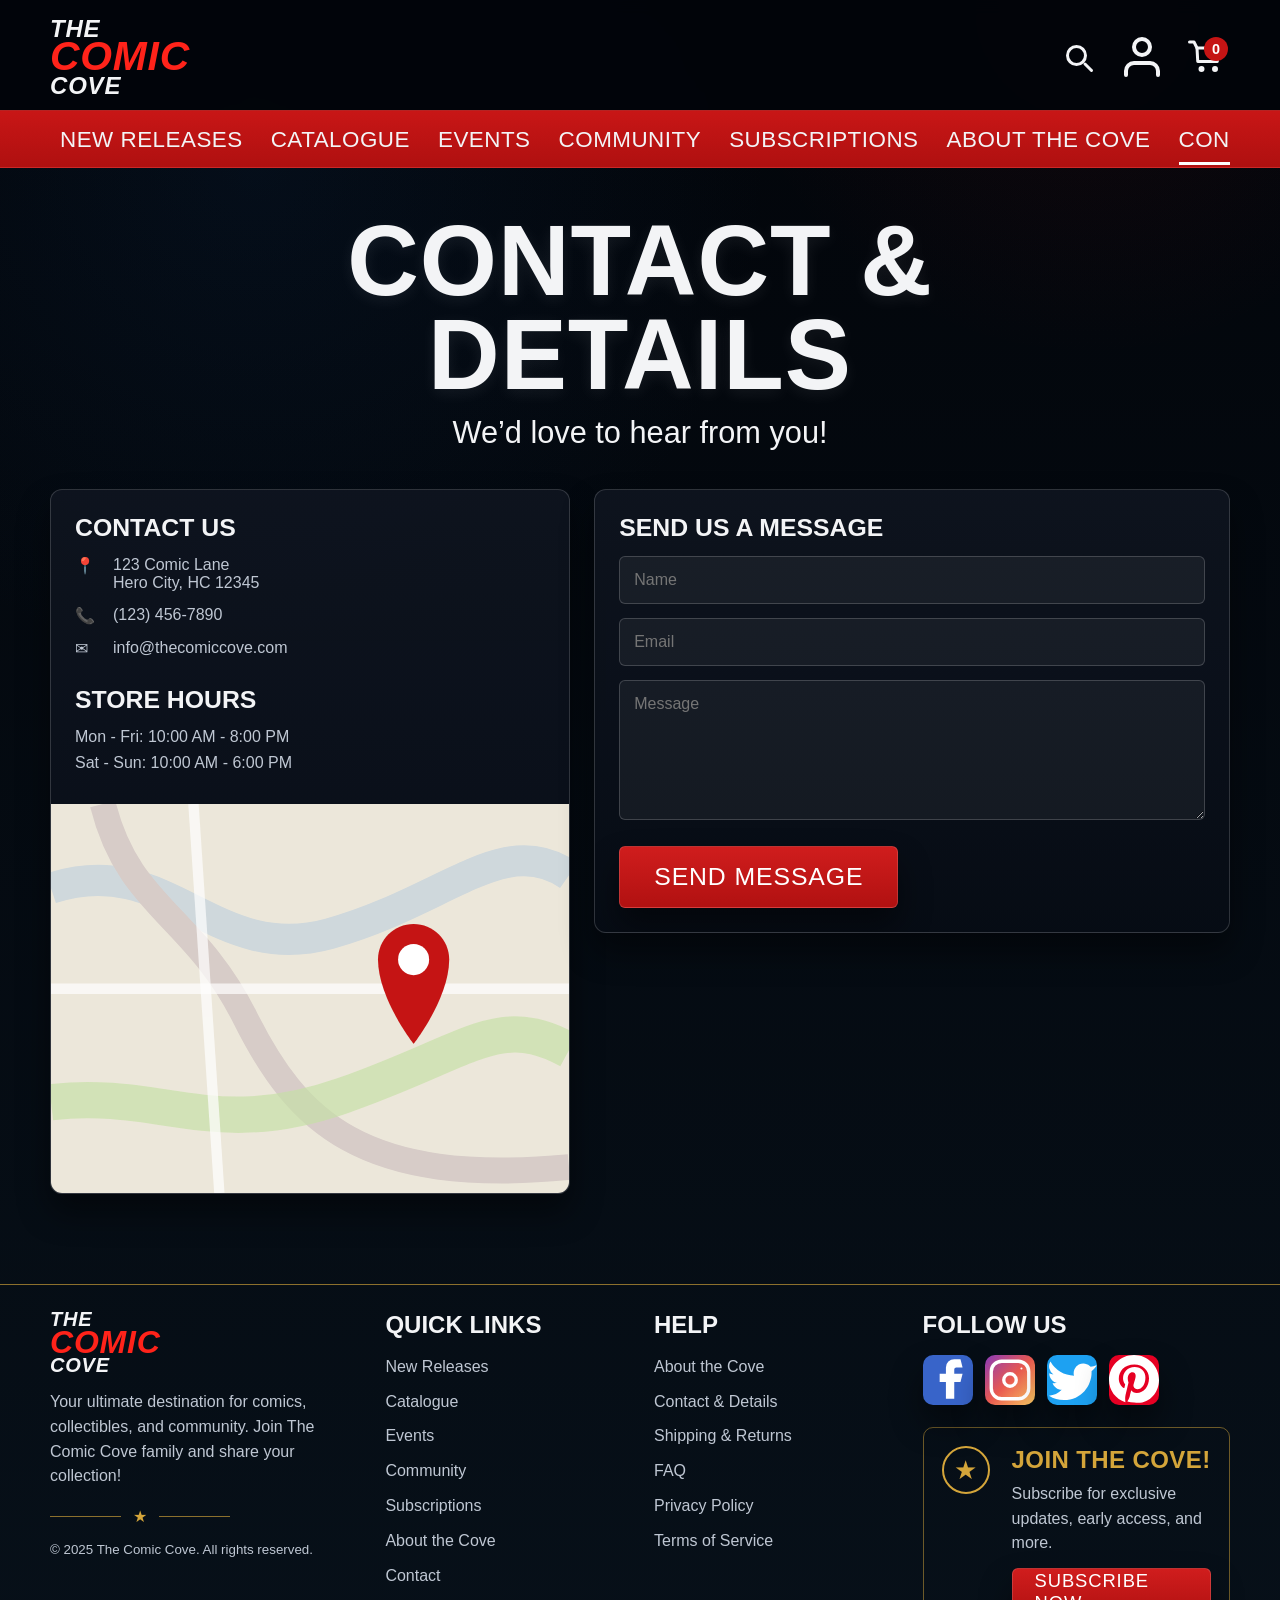
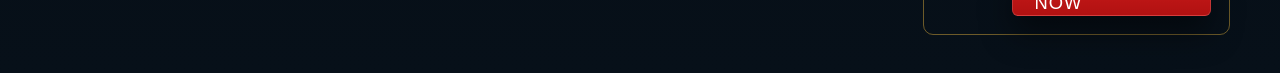
==== contact-details.html @ 4f10577a "Initial Commit" ====
<!DOCTYPE html>
<html lang="en">
<head>
  <meta charset="UTF-8" />
  <meta name="viewport" content="width=device-width, initial-scale=1.0, viewport-fit=cover, user-scalable=yes, maximum-scale=5" />
  <title>Contact & Details | The Comic Cove</title>
  <link rel="stylesheet" href="assets/css/style.css" />
</head>
<body class="">
  
<header class="site-header">
  <div class="topbar container">
    <a class="logo" href="index.html"><span class="logo-top">THE</span><span class="logo-red">COMIC</span><span class="logo-bottom">COVE</span></a>
    <div class="header-icons">
      <button aria-label="Search" class="icon-btn search-btn">
        <svg xmlns="http://www.w3.org/2000/svg" viewBox="0 0 24 24" fill="none" stroke="currentColor" stroke-width="2" stroke-linecap="round" stroke-linejoin="round" aria-hidden="true" focusable="false">
          <circle cx="11" cy="11" r="6" />
          <line x1="21" y1="21" x2="16.65" y2="16.65" />
        </svg>
      </button>
      <a aria-label="Login" class="icon-link login-link" href="login.html">
        <svg xmlns="http://www.w3.org/2000/svg" viewBox="0 0 24 24" fill="none" stroke="currentColor" stroke-width="2" stroke-linecap="round" stroke-linejoin="round" aria-hidden="true" focusable="false">
          <path d="M20 21v-2a4 4 0 0 0-4-4H8a4 4 0 0 0-4 4v2" />
          <circle cx="12" cy="7" r="4" />
        </svg>
      </a>
      <button aria-label="Cart" class="icon-btn cart-btn cart-view-btn">
        <svg xmlns="http://www.w3.org/2000/svg" viewBox="0 0 24 24" fill="none" stroke="currentColor" stroke-width="2" stroke-linecap="round" stroke-linejoin="round" aria-hidden="true" focusable="false">
          <path d="M6 6h15l-1.5 9h-13z" />
          <path d="M6 6l-2-4H1" />
          <circle cx="9" cy="20" r="1" />
          <circle cx="18" cy="20" r="1" />
        </svg>
        <span class="cart-count">0</span>
      </button>
    </div>
  </div>
  <nav class="main-nav"><div class="container nav-inner"><a href="index.html" class="">NEW RELEASES</a>
<a href="catalogue.html" class="">CATALOGUE</a>
<a href="events.html" class="">EVENTS</a>
<a href="community.html" class="">COMMUNITY</a>
<a href="subscription.html" class="">SUBSCRIPTIONS</a>
<a href="about-the-cove.html" class="">ABOUT THE COVE</a>
<a href="contact-details.html" class="active">CONTACT</a></div></nav>
</header>

  <main class="page-shell">
    
<section class="container">
  <div class="center-copy">
    <h1 class="page-title">CONTACT &amp; DETAILS</h1>
    <p class="page-subtitle">We’d love to hear from you!</p>
  </div>
  <div class="contact-grid">
    <article class="contact-panel">
      <div class="panel-pad">
        <h2 class="form-title">CONTACT US</h2>
        <div class="info-list">
          <div class="info-item"><span>📍</span><span>123 Comic Lane<br>Hero City, HC 12345</span></div>
          <div class="info-item"><span>📞</span><span>(123) 456-7890</span></div>
          <div class="info-item"><span>✉</span><span>info@thecomiccove.com</span></div>
        </div>
        <div class="hours">
          <h2 class="form-title">STORE HOURS</h2>
          <p>Mon - Fri: 10:00 AM - 8:00 PM</p>
          <p>Sat - Sun: 10:00 AM - 6:00 PM</p>
        </div>
      </div>
      <img src="assets/images/ui/map.svg" alt="Store map">
    </article>
    <article class="form-panel">
      <div class="panel-pad">
        <h2 class="form-title">SEND US A MESSAGE</h2>
        <form>
          <div class="field"><input type="text" placeholder="Name" /></div>
          <div class="field"><input type="email" placeholder="Email" /></div>
          <div class="field"><textarea placeholder="Message"></textarea></div>
          <a href="#" class="btn no-arrow">SEND MESSAGE</a>
        </form>
      </div>
    </article>
  </div>
</section>

  </main>
  
<footer class="site-footer">
  <div class="container footer-grid">
    <section>
      <a class="logo footer-logo" href="index.html"><span class="logo-top">THE</span><span class="logo-red">COMIC</span><span class="logo-bottom">COVE</span></a>
      <p>Your ultimate destination for comics, collectibles, and community. Join The Comic Cove family and share your collection!</p>
      <div class="mini-divider"><span>★</span></div>
      <small>© 2025 The Comic Cove. All rights reserved.</small>
    </section>
    <section>
      <h4>QUICK LINKS</h4>
      <ul>
        <li><a href="index.html">New Releases</a></li>
        <li><a href="catalogue.html">Catalogue</a></li>
        <li><a href="events.html">Events</a></li>
        <li><a href="community.html">Community</a></li>
        <li><a href="subscription.html">Subscriptions</a></li>
        <li><a href="about-the-cove.html">About the Cove</a></li>
        <li><a href="contact-details.html">Contact</a></li>
      </ul>
    </section>
    <section>
      <h4>HELP</h4>
      <ul>
        <li><a href="about-the-cove.html">About the Cove</a></li>
        <li><a href="contact-details.html">Contact &amp; Details</a></li>
        <li><a href="#">Shipping &amp; Returns</a></li>
        <li><a href="#">FAQ</a></li>
        <li><a href="#">Privacy Policy</a></li>
        <li><a href="#">Terms of Service</a></li>
      </ul>
    </section>
    <section>
      <h4>FOLLOW US</h4>
      <div class="socials">
        <a href="#" aria-label="Facebook">
          <svg xmlns="http://www.w3.org/2000/svg" viewBox="0 0 24 24" fill="currentColor" aria-hidden="true" focusable="false"><path d="M18 2h-3a4 4 0 00-4 4v3H8v4h3v8h4v-8h3l1-4h-4V7a1 1 0 011-1h3z"/></svg>
        </a>
        <a href="#" aria-label="Instagram">
          <svg xmlns="http://www.w3.org/2000/svg" viewBox="0 0 24 24" fill="none" stroke="currentColor" stroke-width="1.6" stroke-linecap="round" stroke-linejoin="round" aria-hidden="true" focusable="false"><rect x="3" y="3" width="18" height="18" rx="5"/><circle cx="12" cy="12" r="3"/><circle cx="17.5" cy="6.5" r="0.5" fill="currentColor" stroke="none"/></svg>
        </a>
        <a href="#" aria-label="Twitter">
          <svg xmlns="http://www.w3.org/2000/svg" viewBox="0 0 24 24" fill="currentColor" aria-hidden="true" focusable="false"><path d="M23.643 4.937c-.835.37-1.732.623-2.675.737a4.66 4.66 0 0 0-8.02 4.246A13.222 13.222 0 0 1 1.64 3.149a4.656 4.656 0 0 0 1.442 6.205c-.714-.023-1.387-.219-1.977-.547v.055c0 2.218 1.581 4.067 3.687 4.491a4.71 4.71 0 0 1-2.11.08c.597 1.863 2.33 3.22 4.382 3.259A9.373 9.373 0 0 1 .96 19.54a13.2 13.2 0 0 0 7.154 2.096c8.583 0 13.287-7.108 13.287-13.287 0-.202-.005-.404-.014-.605a9.48 9.48 0 0 0 2.339-2.413z"/></svg>
        </a>
        <a href="#" aria-label="Pinterest">
          <svg xmlns="http://www.w3.org/2000/svg" viewBox="0 0 24 24" fill="currentColor" aria-hidden="true" focusable="false"><path d="M12.004 0C5.374 0 0 5.373 0 12.004c0 4.99 3.29 9.255 7.876 10.63-.109-.903-.206-2.293.042-3.283.226-.969 1.456-6.182 1.456-6.182s-.37-.741-.370-1.835c0-1.718.997-3 2.238-3 1.055 0 1.564.79 1.564 1.738 0 1.058-.673 2.639-1.02 4.102-.29 1.23.614 2.234 1.826 2.234 2.192 0 3.874-2.31 3.874-5.645 0-2.949-2.12-5.012-5.154-5.012-3.51 0-5.596 2.637-5.596 5.362 0 1.056.406 2.19.915 2.807.101.123.116.23.084.354-.091.39-.297 1.23-.336 1.4-.05.228-.165.277-.382.167-1.42-.662-2.31-2.724-2.31-4.387 0-3.57 2.597-6.847 7.493-6.847 3.94 0 6.999 2.811 6.999 6.567 0 3.928-2.468 7.086-5.904 7.086-1.152 0-2.237-.597-2.606-1.305 0 0-.554 2.104-.69 2.708-.25.95-.74 1.9-1.19 2.645 1.06.326 2.184.502 3.35.502C18.633 24 24 18.627 24 12.004 24 5.373 18.63 0 12.004 0z"/></svg>
        </a>
      </div>
      <div class="subscribe-box">
        <div class="subscribe-icon">★</div>
        <div>
          <h5>JOIN THE COVE!</h5>
          <p>Subscribe for exclusive updates, early access, and more.</p>
          <a href="subscription.html" class="btn btn-small">SUBSCRIBE NOW</a>
        </div>
      </div>
    </section>
  </div>
</footer>

  <script src="assets/js/script.js"></script>
</body>
</html>
---- assets/css/style.css ----
/* ========== Variables & Base Styles ========== */
:root {
  --bg: #04080f;
  --bg2: #0b1220;
  --panel: #071019;
  --panel2: #0d1522;
  --red: #c51414;
  --red-dark: #9d0d0d;
  --gold: #d4a53a;
  --white: #f3f4f6;
  --muted: #bfc7d3;
  --line: rgba(212,165,58,.65);
  --border: rgba(255,255,255,.18);
  --shadow: 0 18px 32px rgba(0,0,0,.45);
}
* { box-sizing: border-box; }
html { scroll-behavior: smooth; text-size-adjust: 100%; }
body {
  margin: 0;
  color: var(--white);
  font-family: Arial, Helvetica, sans-serif;
  background:
    radial-gradient(circle at 20% 10%, rgba(14,49,90,.18), transparent 28%),
    radial-gradient(circle at 85% 0%, rgba(197,20,20,.08), transparent 18%),
    linear-gradient(180deg, #02050a 0%, #071019 100%);
  min-height: 100vh;
}
a { color: inherit; text-decoration: none; }
img { max-width: 100%; display: block; }
button, input, select, textarea { font: inherit; }
.container { width: min(1180px, calc(100% - 48px)); margin: 0 auto; }

/* ========== Header ========== */
.site-header { background: rgba(2,5,10,.92); backdrop-filter: blur(8px); position: sticky; top: 0; z-index: 20; }
.topbar { display: flex; align-items: center; justify-content: space-between; padding: 18px 0 14px; }
.logo { display: inline-grid; line-height: .88; font-weight: 900; letter-spacing: .8px; font-family: Impact, 'Arial Black', sans-serif; font-style: italic; }
.logo-top, .logo-bottom { color: var(--white); font-size: 1.5rem; }
.logo-red { color: #ff231a; font-size: 2.55rem; }
.footer-logo .logo-top, .footer-logo .logo-bottom { font-size: 1.25rem; }
.footer-logo .logo-red { font-size: 2rem; }
.header-icons { display: flex; align-items: center; gap: 16px; }
.header-icons button { width: 48px; height: 48px; border: 0; background: transparent; color: var(--white); font-size: 1.9rem; position: relative; cursor: pointer; display: grid; place-items: center; }
.header-icons .icon-btn img, .header-icons .icon-link img { width: 22px; height: 22px; }
.header-icons .icon-link { width: 48px; height: 48px; display: grid; place-items: center; color: inherit; }
.cart-count { position: absolute; top: 4px; right: 2px; width: 24px; height: 24px; border-radius: 50%; background: var(--red); color: #fff; font-size: .9rem; display: grid; place-items: center; font-weight: 700; }

/* ========== Navigation ========== */
.main-nav { background: linear-gradient(180deg, #c81616, #af1010); border-top: 1px solid rgba(255,255,255,.08); border-bottom: 1px solid rgba(255,255,255,.08); }
.nav-inner { display: flex; align-items: center; justify-content: space-between; gap: 8px; overflow-x: auto; }
.main-nav a { padding: 16px 10px 14px; white-space: nowrap; font-family: Impact, 'Arial Narrow Bold', sans-serif; letter-spacing: .5px; font-size: 1.4rem; position: relative; }
.main-nav a.active::after, .main-nav a:hover::after { content: ''; position: absolute; left: 10px; right: 10px; bottom: 2px; height: 3px; background: #fff; }

/* ========== Page Layout & Typography ========== */
.page-shell { padding: 46px 0 54px; }
.center-copy { text-align: center; max-width: 900px; margin: 0 auto 34px; }
.page-title { font-family: Impact, 'Arial Narrow Bold', sans-serif; font-size: clamp(3.6rem, 8vw, 6.2rem); line-height: .95; letter-spacing: 1px; margin: 0 0 8px; text-transform: uppercase; text-shadow: 0 4px 16px rgba(255,255,255,.08); }
.page-subtitle { color: var(--white); font-size: clamp(1.25rem, 2.4vw, 2rem); line-height: 1.45; margin: 0 auto; max-width: 720px; }
.section-divider { display: flex; align-items: center; justify-content: center; gap: 18px; margin: 26px auto 34px; max-width: 620px; color: var(--gold); }
.section-divider::before, .section-divider::after { content: ''; height: 1px; flex: 1; background: var(--line); }
.section-divider span { font-size: 1.35rem; }

/* ========== Buttons ========== */
.btn { display: inline-flex; align-items: center; justify-content: center; gap: 14px; min-height: 62px; padding: 0 34px; border-radius: 6px; background: linear-gradient(180deg, #d01d1d, #b11111); color: #fff; font-family: Impact, 'Arial Narrow Bold', sans-serif; letter-spacing: .9px; font-size: 1.55rem; border: 1px solid rgba(255,255,255,.14); box-shadow: var(--shadow); }
.btn::after { content: '›'; font-size: 1.7rem; }
.btn-small { min-height: 48px; padding: 0 22px; font-size: 1.15rem; }
.btn-small::after, .btn.no-arrow::after { content: ''; display:none; }

/* Disabled/disabled-looking buttons */
.btn.disabled, .btn[aria-disabled="true"] {
  opacity: 0.6;
  pointer-events: none;
  filter: grayscale(.15);
}

/* ========== Product Cards ========== */
.card-grid { display: grid; gap: 24px; }
.card-grid.products-3 { grid-template-columns: repeat(3, 1fr); }
.card-grid.products-2 { grid-template-columns: repeat(2, 1fr); }
.comic-thumb {
  border-radius: 8px;
  overflow: hidden;
  box-shadow: var(--shadow);
  border: 1px solid rgba(255,255,255,.16);
  background: rgba(0,0,0,.3);
  position: relative;

  /* Ensure the card always has a renderable size */
  aspect-ratio: 2 / 3;
}
.comic-thumb img {
  width: 100%;
  height: 100%;
  object-fit: cover;
  display: block;
}

/* Product meta overlay inside catalogue/new releases cards */


.product-meta {
  position: absolute;
  left: 0;
  right: 0;
  bottom: 0;
  padding: 10px 12px;
  background: linear-gradient(180deg, rgba(0,0,0,0) 0%, rgba(0,0,0,.72) 70%);
}
.product-title {
  font-family: Impact, 'Arial Narrow Bold', sans-serif;
  letter-spacing: .4px;
  font-size: 1.05rem;
  margin-bottom: 6px;
}
.product-row {
  display: flex;
  align-items: center;
  justify-content: space-between;
  gap: 10px;
}
.product-price {
  font-weight: 800;
  color: var(--gold);
  text-shadow: 0 2px 10px rgba(0,0,0,.45);
}
.center-cta { text-align: center; margin-top: 28px; }

/* ========== Catalogue & Filters ========== */
.catalogue-layout { display: grid; grid-template-columns: 280px 1fr; gap: 28px; align-items: start; }
.filters { background: linear-gradient(180deg, rgba(8,15,25,.85), rgba(5,9,15,.85)); border: 1px solid rgba(255,255,255,.18); border-radius: 10px; padding: 28px; position: sticky; top: 156px; }
.filters h2, .filters h3 { margin: 0 0 18px; font-family: Impact, 'Arial Narrow Bold', sans-serif; font-size: 2.1rem; letter-spacing: .5px; }
.filters h3 { font-size: 1.5rem; margin-top: 24px; }
.filters .group { padding-bottom: 22px; border-bottom: 1px solid var(--line); margin-bottom: 22px; }
.filters label { display: flex; gap: 12px; align-items: center; font-size: 1.05rem; color: var(--white); margin: 12px 0; }
.filters input[type="checkbox"] { width: 22px; height: 22px; accent-color: var(--red); }
.price-range { display: flex; justify-content: space-between; gap: 12px; margin-bottom: 14px; }
.price-badge { flex: 1; background: rgba(255,255,255,.06); border: 1px solid rgba(255,255,255,.2); border-radius: 6px; padding: 12px 10px; text-align: center; font-weight: 700; }
.range-line { margin: 16px 0 28px; height: 4px; border-radius: 999px; background: linear-gradient(90deg, var(--red), var(--gold)); position: relative; }
.range-line::before, .range-line::after { content: ''; position: absolute; top: 50%; width: 22px; height: 22px; border-radius: 50%; border: 2px solid #fff; background: var(--red); transform: translateY(-50%); }
.range-line::before { left: 0; }
.range-line::after { right: 0; }
.catalogue-head { display: flex; justify-content: flex-end; align-items: center; gap: 18px; margin-bottom: 18px; }
.catalogue-head label { font-size: 1.25rem; }
.catalogue-head select { min-width: 180px; background: rgba(8,15,25,.85); color: var(--white); border: 1px solid rgba(255,255,255,.18); border-radius: 6px; padding: 12px 16px; }
.catalogue-grid { display: grid; grid-template-columns: repeat(3, 1fr); gap: 18px; }

/* ========== Events & Community ========== */
.events-wrap { max-width: 980px; margin: 0 auto; }
.tabs { display: inline-flex; background: rgba(255,255,255,.04); border: 1px solid rgba(255,255,255,.14); border-radius: 8px; overflow: hidden; margin-bottom: 24px; }
.tab { background: transparent; color: var(--white); border: 0; padding: 14px 24px; font-family: Impact, 'Arial Narrow Bold', sans-serif; font-size: 1.1rem; letter-spacing: .5px; cursor: pointer; }
.tab.active { background: linear-gradient(180deg, #c81616, #a90d0d); }
.event-card { display: grid; grid-template-columns: 120px 1fr; gap: 20px; padding: 18px; border-radius: 10px; border: 1px solid rgba(255,255,255,.18); background: linear-gradient(180deg, rgba(14,18,28,.88), rgba(7,13,21,.88)); margin-bottom: 18px; box-shadow: var(--shadow); }
.event-date { display: grid; place-items: center; background: linear-gradient(180deg, #d52222, #a90d0d); border-radius: 8px; text-align: center; font-family: Impact, 'Arial Narrow Bold', sans-serif; }
.event-date small { display: block; font-size: 1.45rem; letter-spacing: .7px; padding-top: 14px; }
.event-date strong { display: block; font-size: 4rem; line-height: .9; padding-bottom: 14px; }
.event-meta h3 { margin: 4px 0 10px; font-family: Impact, 'Arial Narrow Bold', sans-serif; font-size: 1.8rem; }
.event-meta p { margin: 7px 0; color: var(--muted); }
.event-meta .dot::before { content: '•'; color: var(--gold); margin-right: 8px; }

.community-stack { max-width: 900px; margin: 0 auto; display: grid; gap: 18px; }
.community-card { display: grid; grid-template-columns: 112px 1fr; gap: 22px; align-items: center; padding: 22px; border-radius: 12px; background: linear-gradient(180deg, rgba(18,24,36,.94), rgba(8,13,21,.92)); border: 1px solid rgba(255,255,255,.16); box-shadow: var(--shadow); }
.community-card img { width: 92px; height: 92px; }
.community-card h3 { margin: 0 0 8px; font-family: Impact, 'Arial Narrow Bold', sans-serif; font-size: 1.8rem; }
.community-card p { margin: 0 0 14px; color: var(--muted); }
/* ========== Pricing & Feature Blocks ========== */
.pricing-grid { display: grid; grid-template-columns: repeat(3, 1fr); gap: 20px; margin: 10px 0 26px; }
.plan { background: #f5efe8; color: #12151c; border-radius: 12px; overflow: hidden; box-shadow: var(--shadow); }
.plan-head { padding: 24px 22px 14px; text-align: center; font-family: Impact, 'Arial Narrow Bold', sans-serif; font-size: 1.6rem; }
.plan-price { text-align: center; font-family: Impact, 'Arial Narrow Bold', sans-serif; font-size: 3.1rem; color: #101826; }
.plan-price span { font-size: 1.05rem; font-family: Arial, Helvetica, sans-serif; font-weight: 700; }
.plan ul { margin: 14px 0 0; padding: 0 24px 10px 40px; min-height: 170px; }
.plan li { margin: 12px 0; }
.plan .btn-wrap { padding: 18px 22px 24px; }
.plan .btn { width: 100%; min-height: 54px; font-size: 1.2rem; }
.feature-banner { border-radius: 14px; overflow: hidden; border: 1px solid rgba(255,255,255,.14); box-shadow: var(--shadow); }
/* ========== About & Story Sections ========== */
.about-grid { display: grid; grid-template-columns: 1.2fr .9fr; gap: 26px; align-items: start; }
.feature-panel { background: linear-gradient(180deg, rgba(14,20,31,.95), rgba(7,13,21,.92)); border-radius: 12px; border: 1px solid rgba(255,255,255,.16); overflow: hidden; box-shadow: var(--shadow); }
.feature-panel img { width: 100%; }
.feature-panel .content { padding: 22px; }
.story-box { display: flex; gap: 16px; align-items: flex-start; padding: 18px 22px; border-top: 1px solid rgba(255,255,255,.08); }
.story-icon { width: 54px; height: 54px; border-radius: 50%; display: grid; place-items: center; background: rgba(212,165,58,.18); color: var(--gold); font-size: 1.6rem; }
.story-box h3 { margin: 2px 0 10px; font-family: Impact, 'Arial Narrow Bold', sans-serif; font-size: 1.55rem; }
.story-box p { margin: 0; color: var(--muted); }

.contact-grid { display: grid; grid-template-columns: .9fr 1.1fr; gap: 24px; align-items: start; }
.contact-panel, .form-panel { background: linear-gradient(180deg, rgba(14,20,31,.95), rgba(7,13,21,.92)); border-radius: 12px; border: 1px solid rgba(255,255,255,.16); overflow: hidden; box-shadow: var(--shadow); }
.panel-pad { padding: 24px; }
.info-list { display: grid; gap: 14px; margin-bottom: 28px; }
.info-item { display: grid; grid-template-columns: 26px 1fr; gap: 12px; color: var(--muted); }
.hours p { margin: 8px 0; color: var(--muted); }
.form-title { font-family: Impact, 'Arial Narrow Bold', sans-serif; font-size: 1.55rem; margin: 0 0 14px; }
.field { margin-bottom: 14px; }
.field input, .field textarea { width: 100%; background: rgba(255,255,255,.05); border: 1px solid rgba(255,255,255,.18); border-radius: 6px; padding: 14px 14px; color: var(--white); }
.field textarea { min-height: 140px; resize: vertical; }
.form-panel .btn { margin-top: 8px; }
/* ========== Footer ========== */
.site-footer { margin-top: 36px; padding: 26px 0 38px; border-top: 1px solid var(--line); }
.footer-grid { display: grid; grid-template-columns: 1.15fr .9fr .9fr 1.15fr; gap: 28px; }
.site-footer h4 { margin: 0 0 16px; font-family: Impact, 'Arial Narrow Bold', sans-serif; font-size: 1.5rem; }
.site-footer p, .site-footer small, .site-footer li { color: var(--muted); line-height: 1.55; }
.site-footer ul { list-style: none; margin: 0; padding: 0; }
.site-footer li { margin: 10px 0; }
.socials { display: flex; gap: 12px; margin-bottom: 22px; }
.socials a { width: 50px; height: 50px; display: grid; place-items: center; border-radius: 10px; font-weight: 700; font-size: 1.7rem; color: #fff; box-shadow: var(--shadow); }
.socials a:nth-child(1) { background:#3864c9; }
.socials a:nth-child(2) { background: linear-gradient(135deg, #8a3ab9, #e95950, #fccc63); }
.socials a:nth-child(3) { background:#1DA1F2; }
.socials a:nth-child(4) { background:#E60023; }
.subscribe-box { border: 1px solid rgba(212,165,58,.5); border-radius: 10px; padding: 18px; display: grid; grid-template-columns: 56px 1fr; gap: 14px; align-items: start; }
.subscribe-icon { width: 48px; height: 48px; border-radius: 50%; border: 2px solid var(--gold); color: var(--gold); display: grid; place-items: center; font-size: 1.6rem; }
.subscribe-box h5 { margin: 0 0 8px; color: var(--gold); font-family: Impact, 'Arial Narrow Bold', sans-serif; font-size: 1.5rem; letter-spacing: .4px; }
.subscribe-box p { margin: 0 0 12px; }
.mini-divider { color: var(--gold); display: flex; align-items: center; gap: 12px; margin: 18px 0 14px; max-width: 180px; }
.mini-divider::before, .mini-divider::after { content: ''; height: 1px; flex: 1; background: var(--line); }
/* ========== Responsive Styles ========== */
@media (max-width: 1100px) {
  .card-grid.products-3, .catalogue-grid, .pricing-grid, .footer-grid { grid-template-columns: repeat(2, 1fr); }
  .about-grid, .contact-grid, .catalogue-layout { grid-template-columns: 1fr; }
  .filters { position: static; }
}
@media (max-width: 720px) {
  .container { width: min(100% - 26px, 1180px); }
  .topbar { padding: 14px 0 12px; }
  .logo-top, .logo-bottom { font-size: 1.05rem; }
  .logo-red { font-size: 1.95rem; }
  .header-icons { gap: 8px; }
  .header-icons button { width: 40px; height: 40px; font-size: 1.55rem; }
  .main-nav a { font-size: 1rem; padding: 14px 8px 12px; }
  .page-shell { padding-top: 32px; }
  .card-grid.products-3, .catalogue-grid, .pricing-grid, .footer-grid, .card-grid.products-2, .contact-grid { grid-template-columns: 1fr; }
  .event-card, .community-card { grid-template-columns: 1fr; }
  .community-card img { width: 80px; height: 80px; }
  .catalogue-head { justify-content: flex-start; flex-wrap: wrap; }
}
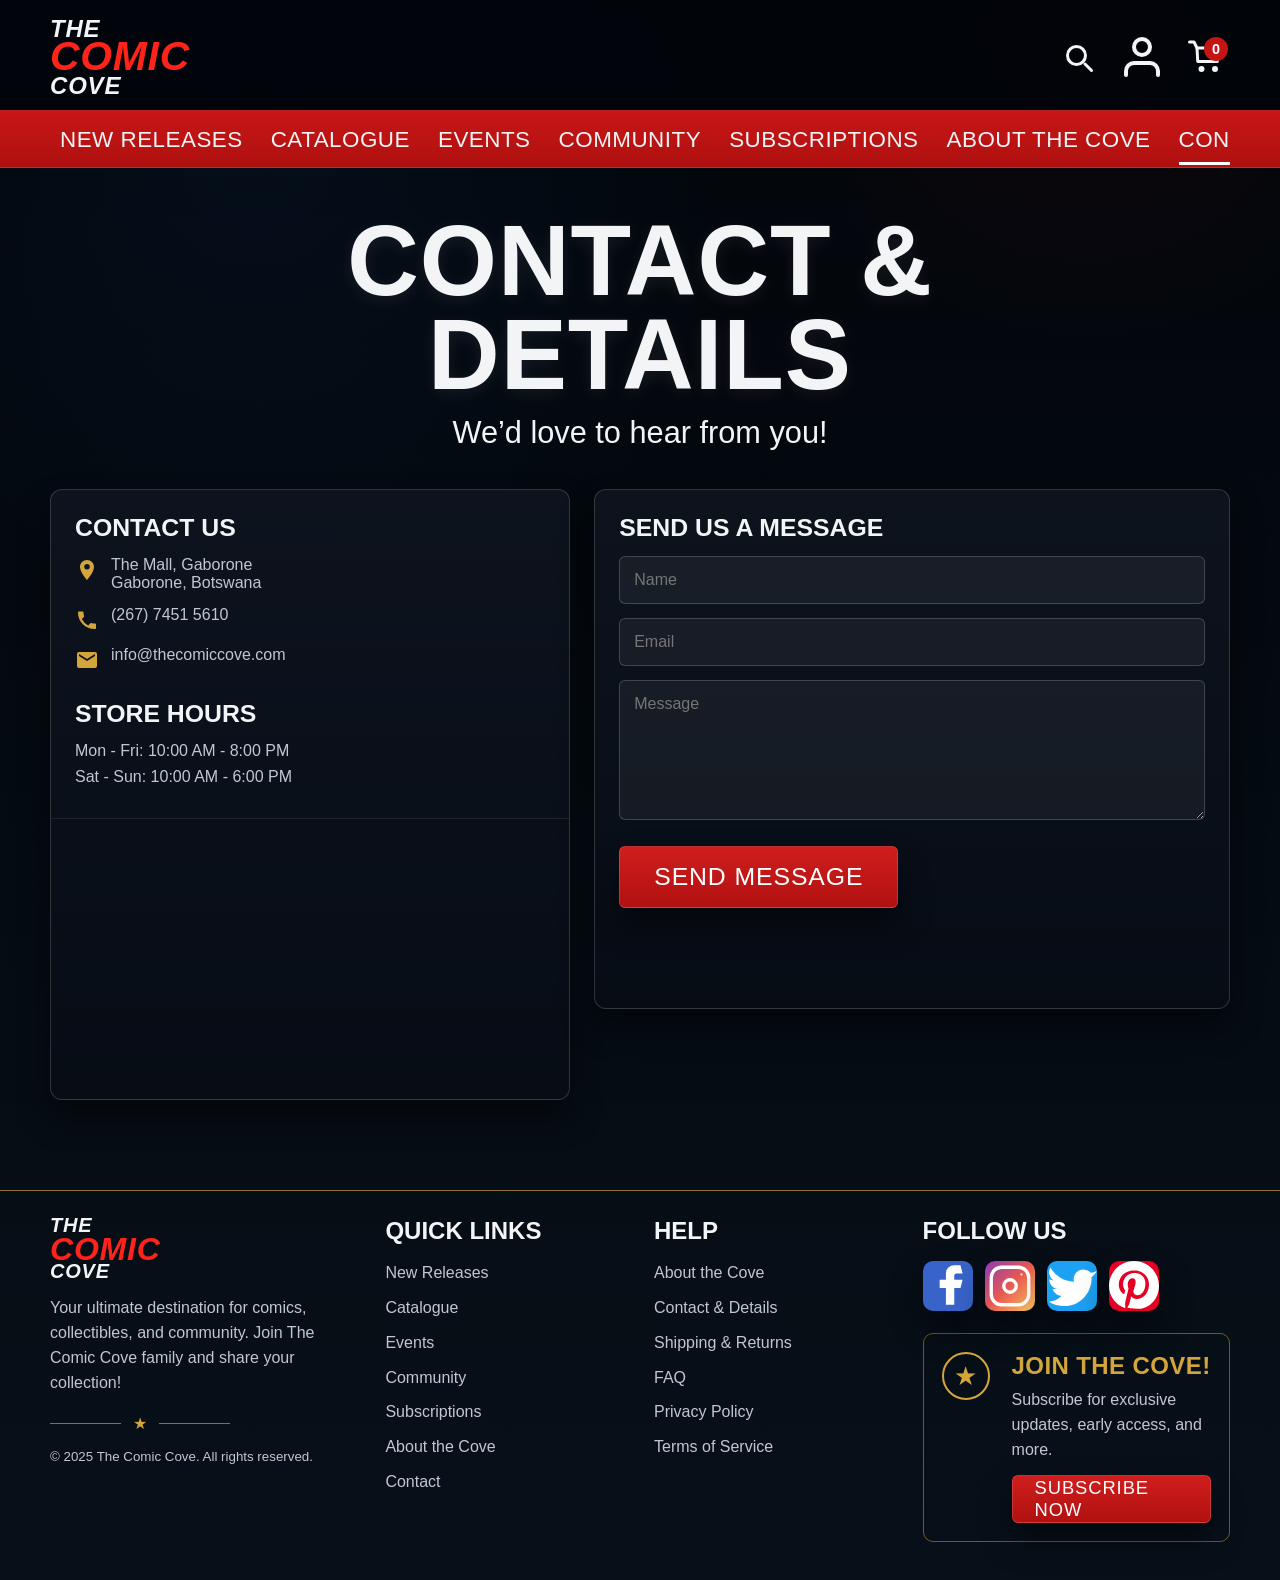
==== commit 931b47e6: "change" ====
--- a/contact-details.html
+++ b/contact-details.html
@@ -56,9 +56,9 @@
       <div class="panel-pad">
         <h2 class="form-title">CONTACT US</h2>
         <div class="info-list">
-          <div class="info-item"><span>📍</span><span>123 Comic Lane<br>Hero City, HC 12345</span></div>
-          <div class="info-item"><span>📞</span><span>(123) 456-7890</span></div>
-          <div class="info-item"><span>✉</span><span>info@thecomiccove.com</span></div>
+          <div class="info-item"><span class="info-icon" aria-hidden="true"><svg viewBox="0 0 24 24" role="presentation"><path d="M12 2C8.13 2 5 5.13 5 9c0 5.25 7 13 7 13s7-7.75 7-13c0-3.87-3.13-7-7-7Zm0 9.5A2.5 2.5 0 1 1 12 6a2.5 2.5 0 0 1 0 5.5Z"/></svg></span><span>The Mall, Gaborone<br>Gaborone, Botswana</span></div>
+          <div class="info-item"><span class="info-icon" aria-hidden="true"><svg viewBox="0 0 24 24" role="presentation"><path d="M6.62 10.79a15.053 15.053 0 0 0 6.59 6.59l2.2-2.2a1 1 0 0 1 1.02-.24c1.12.37 2.33.57 3.57.57.55 0 1 .45 1 1V20c0 .55-.45 1-1 1C10.2 21 3 13.8 3 4.5c0-.55.45-1 1-1h3.5c.55 0 1 .45 1 1 0 1.24.2 2.45.57 3.57a1 1 0 0 1-.24 1.02l-2.21 2.2Z"/></svg></span><span>(267) 7451 5610</span></div>
+          <div class="info-item"><span class="info-icon" aria-hidden="true"><svg viewBox="0 0 24 24" role="presentation"><path d="M20 4H4a2 2 0 0 0-2 2v12a2 2 0 0 0 2 2h16a2 2 0 0 0 2-2V6a2 2 0 0 0-2-2Zm0 4-8 5-8-5V6l8 5 8-5v2Z"/></svg></span><span>info@thecomiccove.com</span></div>
         </div>
         <div class="hours">
           <h2 class="form-title">STORE HOURS</h2>
@@ -66,16 +66,25 @@
           <p>Sat - Sun: 10:00 AM - 6:00 PM</p>
         </div>
       </div>
-      <img src="assets/images/ui/map.svg" alt="Store map">
+      <div class="contact-map">
+        <iframe
+          title="The Mall, Gaborone map"
+          src="https://www.google.com/maps?q=The%20Mall,+Gaborone,+Botswana&z=15&output=embed"
+          loading="lazy"
+          referrerpolicy="no-referrer-when-downgrade"
+          allowfullscreen>
+        </iframe>
+      </div>
     </article>
-    <article class="form-panel">
+    <article class="form-panel">    
       <div class="panel-pad">
         <h2 class="form-title">SEND US A MESSAGE</h2>
-        <form>
-          <div class="field"><input type="text" placeholder="Name" /></div>
-          <div class="field"><input type="email" placeholder="Email" /></div>
-          <div class="field"><textarea placeholder="Message"></textarea></div>
-          <a href="#" class="btn no-arrow">SEND MESSAGE</a>
+        <form id="contact-form">
+          <div class="field"><input type="text" name="name" id="contact-name" placeholder="Name" autocomplete="name" required /></div>
+          <div class="field"><input type="email" name="email" id="contact-email" placeholder="Email" autocomplete="email" required /></div>
+          <div class="field"><textarea name="message" id="contact-message" placeholder="Message" required></textarea></div>
+          <button type="submit" class="btn no-arrow">SEND MESSAGE</button>
+          <p id="contact-status" class="form-status" aria-live="polite"></p>
         </form>
       </div>
     </article>
--- a/assets/css/style.css
+++ b/assets/css/style.css
@@ -187,13 +187,20 @@
 .contact-panel, .form-panel { background: linear-gradient(180deg, rgba(14,20,31,.95), rgba(7,13,21,.92)); border-radius: 12px; border: 1px solid rgba(255,255,255,.16); overflow: hidden; box-shadow: var(--shadow); }
 .panel-pad { padding: 24px; }
 .info-list { display: grid; gap: 14px; margin-bottom: 28px; }
-.info-item { display: grid; grid-template-columns: 26px 1fr; gap: 12px; color: var(--muted); }
+.info-item { display: grid; grid-template-columns: 24px 1fr; gap: 12px; color: var(--muted); align-items: start; }
+.info-icon { width: 24px; height: 24px; display: inline-flex; align-items: center; justify-content: center; color: var(--gold); flex-shrink: 0; margin-top: 2px; }
+.info-icon svg { width: 100%; height: 100%; fill: currentColor; }
 .hours p { margin: 8px 0; color: var(--muted); }
 .form-title { font-family: Impact, 'Arial Narrow Bold', sans-serif; font-size: 1.55rem; margin: 0 0 14px; }
 .field { margin-bottom: 14px; }
 .field input, .field textarea { width: 100%; background: rgba(255,255,255,.05); border: 1px solid rgba(255,255,255,.18); border-radius: 6px; padding: 14px 14px; color: var(--white); }
 .field textarea { min-height: 140px; resize: vertical; }
 .form-panel .btn { margin-top: 8px; }
+.contact-map { width: 100%; min-height: 280px; border-top: 1px solid rgba(255,255,255,.08); }
+.contact-map iframe { width: 100%; height: 280px; border: 0; display: block; }
+.form-status { margin-top: 12px; padding: 12px 14px; border-radius: 6px; font-size: .98rem; line-height: 1.5; min-height: 48px; }
+.form-status.success { background: rgba(16, 124, 64, .18); border: 1px solid rgba(101, 228, 142, .42); color: #dfffe9; }
+.form-status.error { background: rgba(176, 27, 27, .18); border: 1px solid rgba(255, 115, 115, .42); color: #ffe9e9; }
 /* ========== Footer ========== */
 .site-footer { margin-top: 36px; padding: 26px 0 38px; border-top: 1px solid var(--line); }
 .footer-grid { display: grid; grid-template-columns: 1.15fr .9fr .9fr 1.15fr; gap: 28px; }
